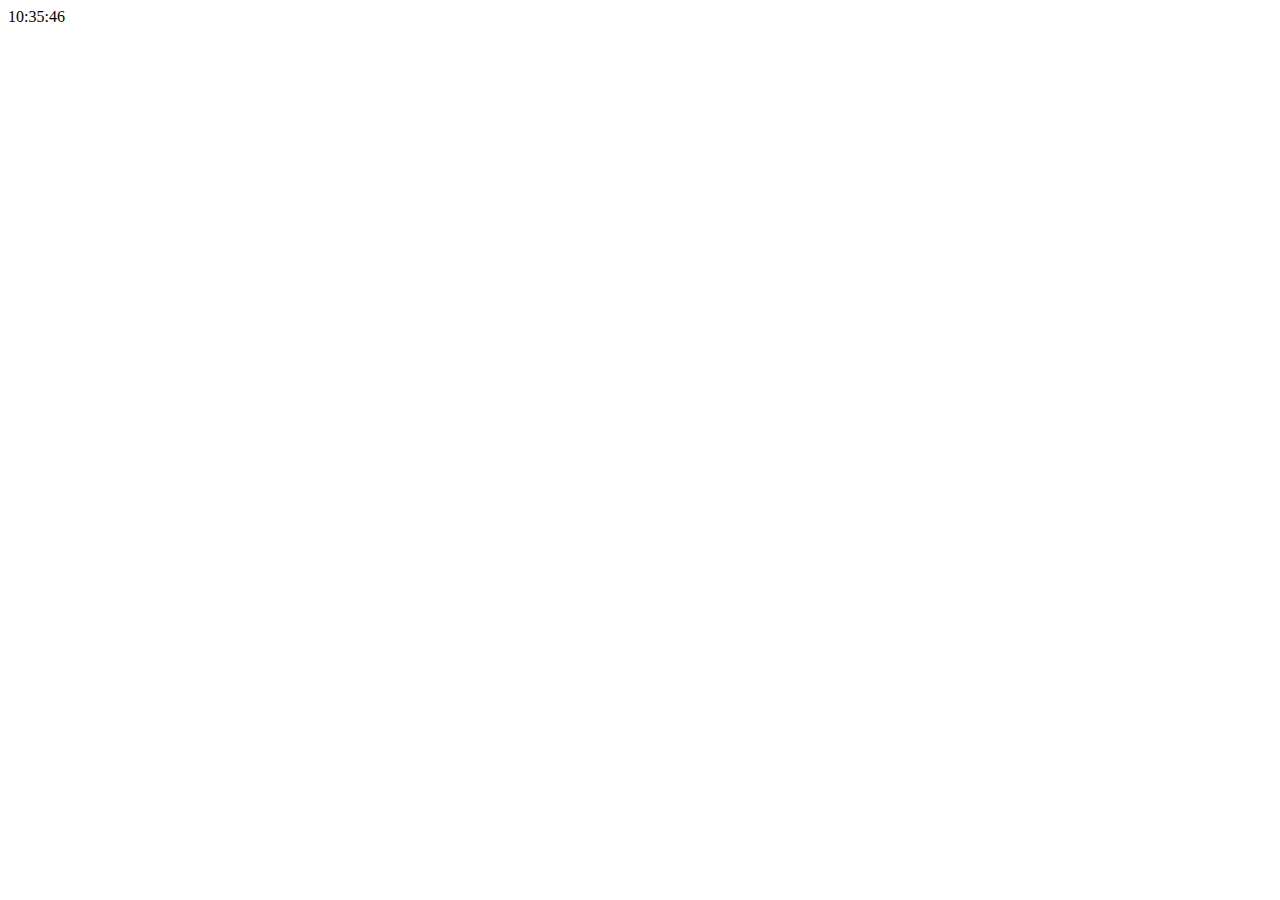
==== index.html @ 6041b548 "Add files via upload" ====
<!--Created by Danel the Programmer-->
<!DOCTYPE html>
<html>
    <head>
        <script type="text/javascript">
    function startTime()
   {
  var today=new Date();
  var h=today.getHours();
  var m=today.getMinutes();
  var s=today.getSeconds();

   m=checkTime(m);
   s=checkTime(s);
   document.getElementById('txt').innerHTML=h+":"+m+":"+s;
   t=setTimeout('startTime()',500);
 }

    function checkTime(i)
  {
    if (i<10)
  {
    i="0" + i;
  }
  return i;
 }
       </script>
  </head>
     <body onload="startTime()">
   <div id="txt"></div>
     </body>
</html>
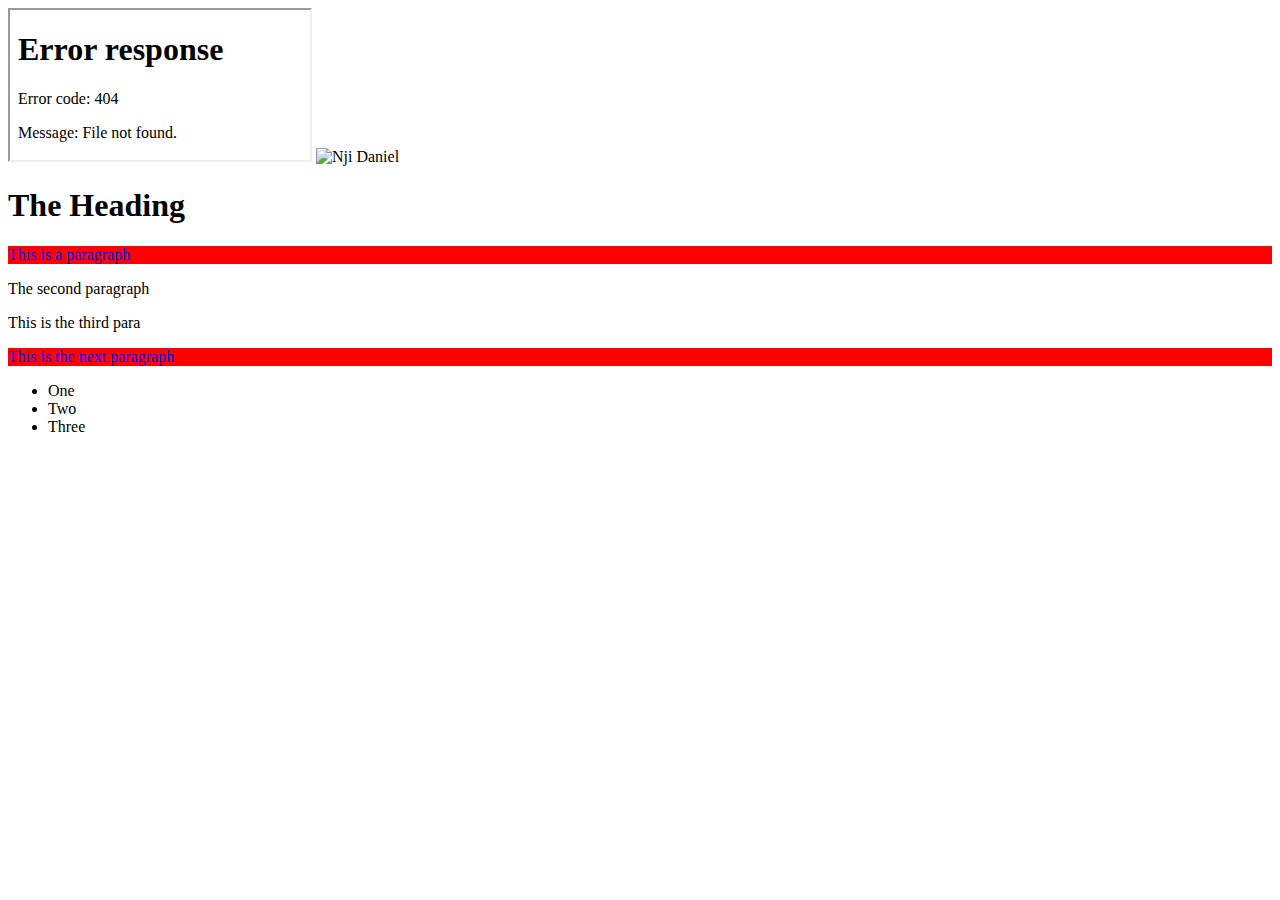
==== commit 8055d06a: "Add files via upload" ====
--- a/index.html
+++ b/index.html
@@ -1,32 +1,35 @@
-<!--Created by Danel the Programmer-->
-<!DOCTYPE html>
+<!doctype html>
 <html>
     <head>
-        <script type="text/javascript">
-    function startTime()
-   {
-  var today=new Date();
-  var h=today.getHours();
-  var m=today.getMinutes();
-  var s=today.getSeconds();
+        <title>Code Daily</title>
+        <link rel="stylesheet" href="sub-directory/HTML/CSS/style.css">
+    </head>
+<body>
+    <iframe src="www.bing.com">You can go here</iframe>
+    <img src="sub-directory/IMG/img 1.PNG" title="Nji Daniel" width="500px">
+    <h1 >The Heading</h1>
+    <p style="color: blue;background-color: red;">This is a paragraph</p>
+    <div style="clear:both;"></div><p id="second-para">The second paragraph</p>
+    <p class="basic-para">This is the third para</p>
+    <p style="color:blue;background-color:red">This is the next paragraph</p>
+    <ul class="first-class">
+        <li>One</li>
+        <li>Two</li>
+        <li>Three</li>
+    </ul>
+ <script>
+     data= "This is the variable data";
+     int1= 10;
+     int2=20;
 
-   m=checkTime(m);
-   s=checkTime(s);
-   document.getElementById('txt').innerHTML=h+":"+m+":"+s;
-   t=setTimeout('startTime()',500);
- }
 
-    function checkTime(i)
-  {
-    if (i<10)
-  {
-    i="0" + i;
-  }
-  return i;
- }
-       </script>
-  </head>
-     <body onload="startTime()">
-   <div id="txt"></div>
-     </body>
+     txt1="10";
+     txt2="20";
+     alert("logged Data");
+     alert(4+5);
+     alert("data");
+     alert(int1 + int2);
+     alert(txt1 + txt2);
+</script>   
+</body>    
 </html>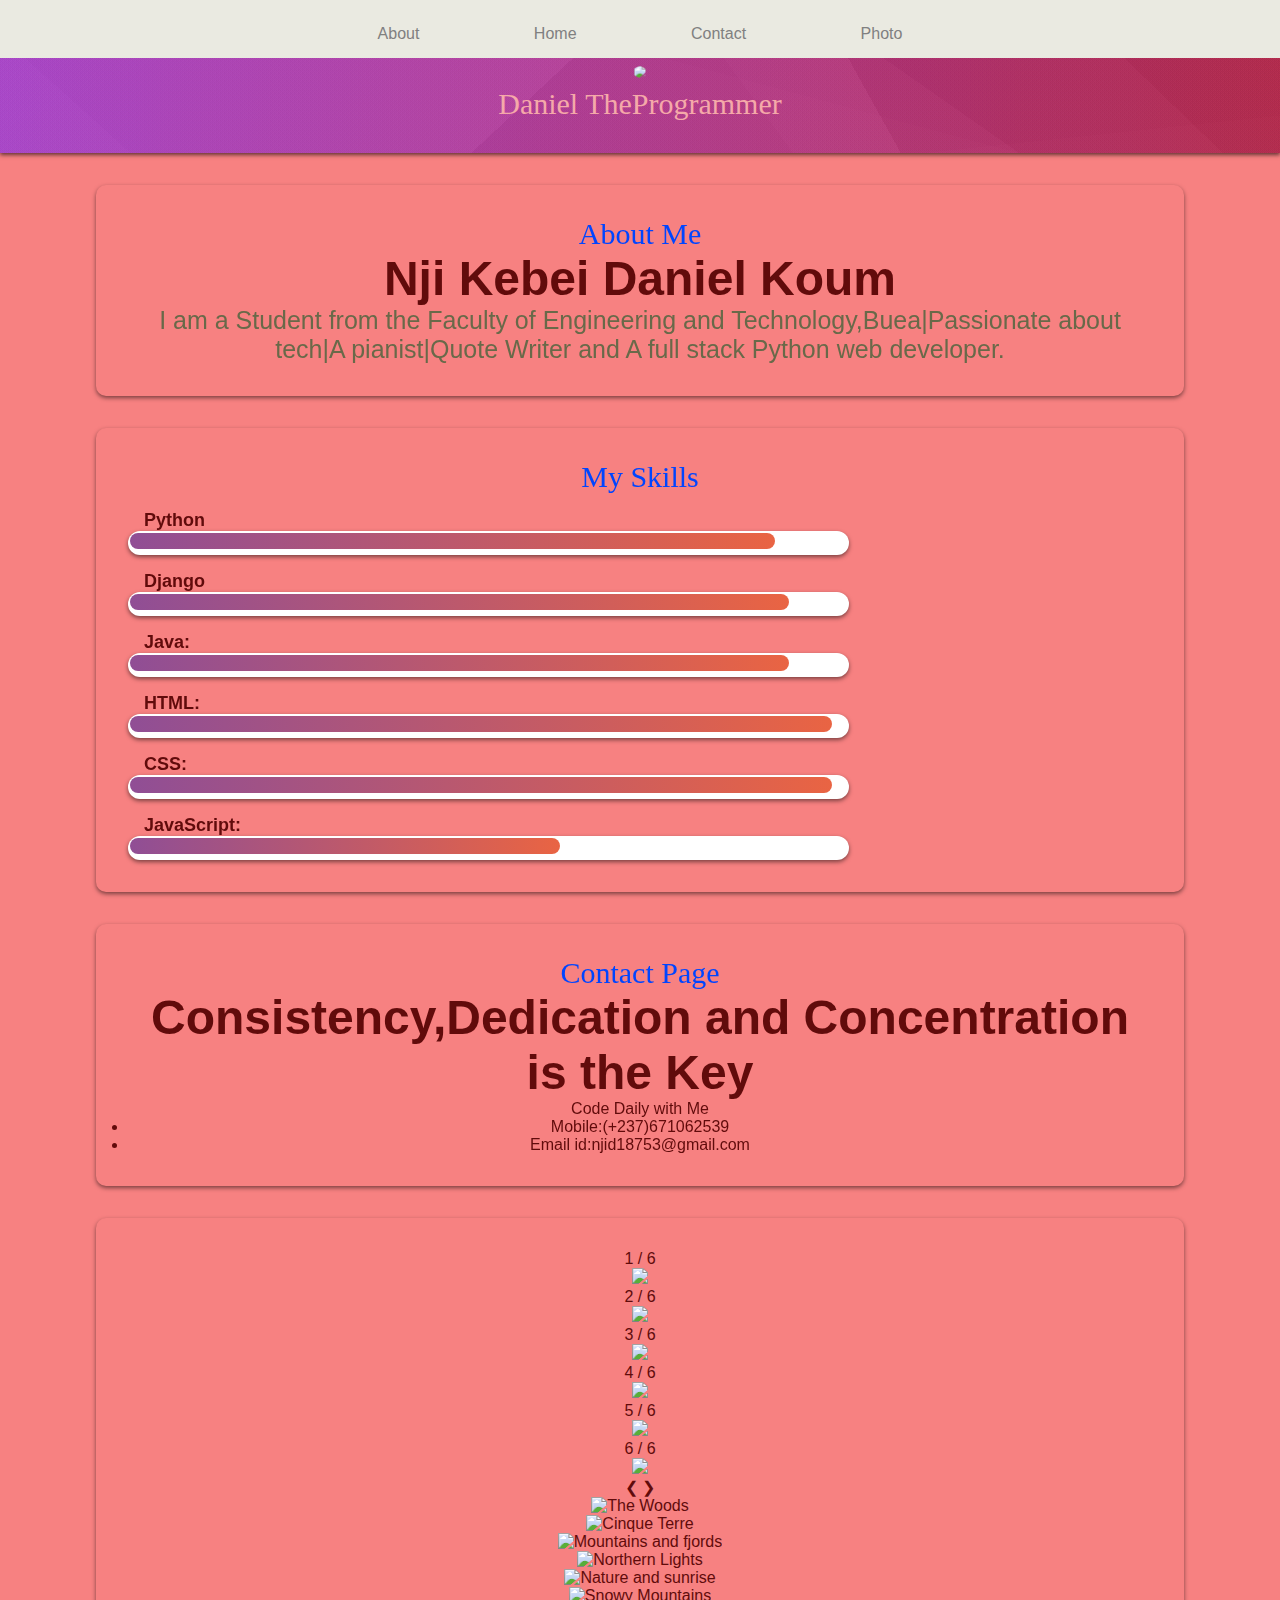
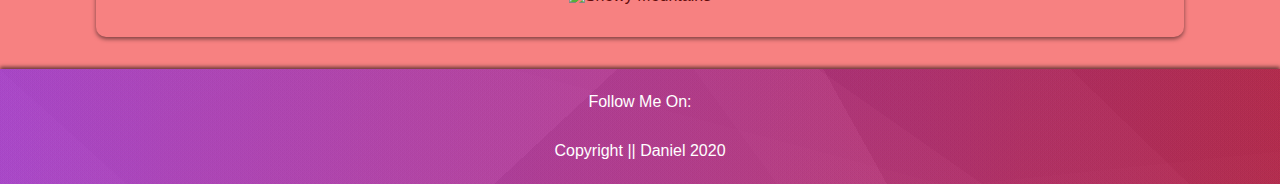
==== commit 75477692: "Add files via upload" ====
--- a/index.html
+++ b/index.html
@@ -1,35 +1,167 @@
-<!doctype html>
-<html>
+<!--Created By Daniel theProgrammer-->
+<!DOCTYPE html>
+<html lang="en">
     <head>
-        <title>Code Daily</title>
-        <link rel="stylesheet" href="sub-directory/HTML/CSS/style.css">
+        <meta charset="UTF-8">
+        <meta name="viewport" content="width=device-width, initial-scale=1.0">
+        <meta http-equiv="X-UA-Compatible" content="ie=edge">
+        <title>My Portfolio</title>
+  
+        <link rel="stylesheet" href="style.css">
+        <nav>
+            <ul id='navbar'>
+              <li><a href="#welcome-section">About</a></li>
+              <li><a href="#projects">Home</a></li>
+              <li><a href="#contact">Contact</a></li>
+              <li><a href="#gallery">Photo</a></li>
+            </ul>
+         </nav>
+        <script src="script.js"></script>
     </head>
-<body>
-    <iframe src="www.bing.com">You can go here</iframe>
-    <img src="sub-directory/IMG/img 1.PNG" title="Nji Daniel" width="500px">
-    <h1 >The Heading</h1>
-    <p style="color: blue;background-color: red;">This is a paragraph</p>
-    <div style="clear:both;"></div><p id="second-para">The second paragraph</p>
-    <p class="basic-para">This is the third para</p>
-    <p style="color:blue;background-color:red">This is the next paragraph</p>
-    <ul class="first-class">
-        <li>One</li>
-        <li>Two</li>
-        <li>Three</li>
-    </ul>
- <script>
-     data= "This is the variable data";
-     int1= 10;
-     int2=20;
+    <body>
 
+        <div class="top">
+            <img class="dp" src="img/img27.jpg"/>
+            <p>Daniel TheProgrammer</p>
+        </div>
 
-     txt1="10";
-     txt2="20";
-     alert("logged Data");
-     alert(4+5);
-     alert("data");
-     alert(int1 + int2);
-     alert(txt1 + txt2);
-</script>   
-</body>    
+        <div class="container">
+            <p class="title">About Me</p>
+            <div id="welcome-section" class="intro">
+
+                <h1>Nji Kebei Daniel Koum</h1>
+                <p>I am a Student from the Faculty of Engineering and Technology,Buea|Passionate about tech|A pianist|Quote Writer and A full stack Python web developer.
+                </p>
+              
+              
+              </div>
+
+            </div>
+
+        <div class="container">
+            
+            <p class="title">My Skills</p>
+            <p class="lang">Python</p>
+            <div class="progress">
+                <div class="fill" style="width: 90%;"></div>
+            </div>
+            <p class="lang">Django</p>
+            <div class="progress">
+                <div class="fill" style="width: 92%"></div>
+            </div> 
+
+            <p class="lang">Java:</p>
+            <div class="progress">
+                <div class="fill" style="width: 92%"></div>
+            </div> 
+            <p class="lang">HTML:</p>
+            <div class="progress">
+                <div class="fill" style="width: 98%"></div>
+            </div> 
+            <p class="lang">CSS:<p>
+            <div class="progress">
+                <div class="fill" style="width: 98%"></div>
+            </div> 
+            <p class="lang">JavaScript:</p>
+            <div class="progress">
+                <div class="fill" style="width: 60%"></div>
+            </div> 
+        </div>
+        <div class="container">
+            <p class="title">Contact Page</p>
+            <div id="contact" class="contact">
+                <div class="header">
+                  <h1>Consistency,Dedication and Concentration is the Key</h1>
+                  <p>Code Daily with Me</p>
+                </div>
+
+        <div data-aos="zoom-in" class="section">
+            <li>Mobile:(+237)671062539</li>
+            <li>Email id:njid18753@gmail.com</li>
+        </div>
+        </div>
+        </div>
+    <!--Just Added-->
+    <!-- Container for the image gallery -->
+<div class="container">
+
+    <!-- Full-width images with number text -->
+    <div class="mySlides">
+      <div class="numbertext">1 / 6</div>
+        <img src="img/img1.JPG" style="width:100%">
+    </div>
+  
+    <div class="mySlides">
+      <div class="numbertext">2 / 6</div>
+        <img src="img/img2.JPG" style="width:100%">
+    </div>
+  
+    <div class="mySlides">
+      <div class="numbertext">3 / 6</div>
+        <img src="img/img3.jpg" style="width:100%">
+    </div>
+  
+    <div class="mySlides">
+      <div class="numbertext">4 / 6</div>
+        <img src="img/img4.jpg" style="width:100%">
+    </div>
+  
+    <div class="mySlides">
+      <div class="numbertext">5 / 6</div>
+        <img src="img/img5.jpg" style="width:100%">
+    </div>
+  
+    <div class="mySlides">
+      <div class="numbertext">6 / 6</div>
+        <img src="img/img6.jpg" style="width:100%">
+    </div>
+  
+    <!-- Next and previous buttons -->
+    <a class="prev" onclick="plusSlides(-1)">&#10094;</a>
+    <a class="next" onclick="plusSlides(1)">&#10095;</a>
+  
+    <!-- Image text -->
+    <div class="caption-container">
+      <p id="caption"></p>
+    </div>
+  
+    <!-- Thumbnail images -->
+    <div class="row">
+      <div class="column">
+        <img class="demo cursor" src="img/img1.JPG" style="width:100%" onclick="currentSlide(1)" alt="The Woods">
+      </div>
+      <div class="column">
+        <img class="demo cursor" src="img/img2.JPG" style="width:100%" onclick="currentSlide(2)" alt="Cinque Terre">
+      </div>
+      <div class="column">
+        <img class="demo cursor" src="img/img3.jpg" style="width:100%" onclick="currentSlide(3)" alt="Mountains and fjords">
+      </div>
+      <div class="column">
+        <img class="demo cursor" src="img/img4.jpg" style="width:100%" onclick="currentSlide(4)" alt="Northern Lights">
+      </div>
+      <div class="column">
+        <img class="demo cursor" src="img/img5.jpg" style="width:100%" onclick="currentSlide(5)" alt="Nature and sunrise">
+      </div>
+      <div class="column">
+        <img class="demo cursor" src="img/img6.jpg" style="width:100%" onclick="currentSlide(6)" alt="Snowy Mountains">
+      </div>
+    </div>
+  </div>
+
+        <!--end-->
+
+        
+        <div class="bottom">
+            <div>
+                <p>Follow Me On:</p>
+                <div class="social">
+                    <i class="icn fab fa-facebook-square"></i>
+                    <i class="icn fab fa-twitter-square"></i>
+                    <i class="icn fab fa-instagram"></i>
+                    <i class="icn fab fa-linkedin"></i>
+                </div>
+                <p >Copyright || Daniel 2020</p>
+            </div>
+        </div>
+    </body>
 </html>--- a/style.css
+++ b/style.css
@@ -0,0 +1,170 @@
+*{
+    margin: 0;
+    padding: 0;
+}
+
+body{
+    font-family: 'Nunito', sans-serif;
+    background: #f78181;    
+}
+
+.top{
+    background: linear-gradient(336deg, rgba(121, 121, 121, 0.06) 0%, rgba(121, 121, 121, 0.06) 82%,rgba(125, 125, 125, 0.06) 82%, rgba(125, 125, 125, 0.06) 100%),linear-gradient(54deg, rgba(15, 15, 15, 0.01) 0%, rgba(15, 15, 15, 0.01) 57%,rgba(204, 204, 204, 0.01) 57%, rgba(204, 204, 204, 0.01) 100%),linear-gradient(174deg, rgba(151, 151, 151, 0.02) 0%, rgba(151, 151, 151, 0.02) 87%,rgba(226, 226, 226, 0.02) 87%, rgba(226, 226, 226, 0.02) 100%),linear-gradient(224deg, rgba(4, 4, 4, 0.02) 0%, rgba(4, 4, 4, 0.02) 15%,rgba(232, 232, 232, 0.02) 15%, rgba(232, 232, 232, 0.02) 100%),linear-gradient(215deg, rgba(5, 5, 5, 0.05) 0%, rgba(5, 5, 5, 0.05) 32%,rgba(97, 97, 97, 0.05) 32%, rgba(97, 97, 97, 0.05) 100%),linear-gradient(317deg, rgba(22, 22, 22, 0.06) 0%, rgba(22, 22, 22, 0.06) 56%,rgba(170, 170, 170, 0.06) 56%, rgba(170, 170, 170, 0.06) 100%),linear-gradient(15deg, rgba(172, 172, 172, 0.1) 0%, rgba(172, 172, 172, 0.1) 55%,rgba(157, 157, 157, 0.1) 55%, rgba(157, 157, 157, 0.1) 100%),linear-gradient(241deg, rgba(54, 54, 54, 0.06) 0%, rgba(54, 54, 54, 0.06) 34%,rgba(232, 232, 232, 0.06) 34%, rgba(232, 232, 232, 0.06) 100%),linear-gradient(222deg, rgba(129, 129, 129, 0.08) 0%, rgba(129, 129, 129, 0.08) 91%,rgba(169, 169, 169, 0.08) 91%, rgba(169, 169, 169, 0.08) 100%),linear-gradient(90deg, rgb(175, 20, 224),rgb(228, 14, 67));
+/*    height: 16rem;*/
+    padding: 2rem;
+    text-align: center;
+    font-family: 'Satisfy', cursive;
+    font-size: 30px;
+    color:#f5a9a9;
+    box-shadow: 0 2px 4px rgba(0, 0, 0, 0.6);
+}
+
+.dp{
+    clip-path: polygon(50% 0%, 95% 25%, 95% 75%, 50% 100%, 5% 75%, 5% 25%);
+    -webkit-clip-path: polygon(50% 0%, 95% 25%, 95% 75%, 50% 100%, 5% 75%, 5% 25%);
+    height: 160px;
+    margin-top: 2rem;
+    -webkit-transform: scale(0.8);
+    animation: beat 1.3s infinite ease-in-out;
+}
+.intro{
+    text-align:center;
+  }
+  .intro p{
+    color: #696949;
+    font-size:25px;
+  }
+  h1{
+    font-size:3rem;
+  }
+  nav ul {
+    text-align: center;
+    position: fixed;
+    width: 100%;
+    background-color: #eaeae1;
+  }
+  
+  nav ul li {
+    display: inline-block;
+    margin: 55px;
+    margin-bottom: 15px;
+    margin-top: 25px;
+  }
+  
+  nav ul li a {
+    color: grey;
+    font: 1.3rem;
+    text-decoration: none;
+  }
+  
+  nav ul li a:hover {
+    color: #010101;
+  }
+  
+
+.container{
+    background-image:url("img/img1.JPG");
+    position: relative;
+    text-align: center;
+    width: 80%;
+    margin: auto;
+    margin-top: 2rem;
+    padding: 2rem;
+    box-shadow: 0 2px 4px rgba(0, 0, 0, 0.5);
+    border-radius: 10px;
+    color: #610b0b;
+
+}
+
+.myArt{
+    position: relative;
+    display: none;
+    width: 80%;
+    left:10%;
+    border-radius: 10px;
+}
+
+.title{
+    font-family: 'Satisfy', cursive;
+    font-size: 30px;
+    color: #0045ff;
+}
+
+.progress{
+    height: 20px;
+    width: 70%;
+    padding: 2px;
+    border-radius: 15px;
+    background:#fff;
+    box-shadow: 0 2px 4px rgba(0, 0, 0, 0.5);
+
+}
+
+.lang{
+    text-align: left;
+    font-size: 18px;
+    margin-left: 1rem;
+    margin-top: 1rem;
+    font-weight: bold;
+
+}
+
+.fill{
+    height: 16px;
+    border-radius: 15px;
+    background: #e96443;  
+    background: -webkit-linear-gradient(to right, #904e95, #e96443);  
+    background: linear-gradient(to right, #904e95, #e96443);
+
+}
+
+.project{
+    color: #fff;
+    margin-top: 1rem;
+    padding: 10px;
+    border-radius: 10px;
+
+    background: #e96443;  
+    background: -webkit-linear-gradient(to right, #904e95, #e96443); 
+    background: linear-gradient(to right, #904e95, #e96443); 
+    box-shadow: 0 2px 4px rgba(256, 265, 256, 0.3);
+    border: 1px solid;
+
+}
+
+.project:hover{
+    background: #8000ff;
+}
+
+.bottom{
+    margin-top: 2rem;
+    background: linear-gradient(336deg, rgba(121, 121, 121, 0.06) 0%, rgba(121, 121, 121, 0.06) 82%,rgba(125, 125, 125, 0.06) 82%, rgba(125, 125, 125, 0.06) 100%),linear-gradient(54deg, rgba(15, 15, 15, 0.01) 0%, rgba(15, 15, 15, 0.01) 57%,rgba(204, 204, 204, 0.01) 57%, rgba(204, 204, 204, 0.01) 100%),linear-gradient(174deg, rgba(151, 151, 151, 0.02) 0%, rgba(151, 151, 151, 0.02) 87%,rgba(226, 226, 226, 0.02) 87%, rgba(226, 226, 226, 0.02) 100%),linear-gradient(224deg, rgba(4, 4, 4, 0.02) 0%, rgba(4, 4, 4, 0.02) 15%,rgba(232, 232, 232, 0.02) 15%, rgba(232, 232, 232, 0.02) 100%),linear-gradient(215deg, rgba(5, 5, 5, 0.05) 0%, rgba(5, 5, 5, 0.05) 32%,rgba(97, 97, 97, 0.05) 32%, rgba(97, 97, 97, 0.05) 100%),linear-gradient(317deg, rgba(22, 22, 22, 0.06) 0%, rgba(22, 22, 22, 0.06) 56%,rgba(170, 170, 170, 0.06) 56%, rgba(170, 170, 170, 0.06) 100%),linear-gradient(15deg, rgba(172, 172, 172, 0.1) 0%, rgba(172, 172, 172, 0.1) 55%,rgba(157, 157, 157, 0.1) 55%, rgba(157, 157, 157, 0.1) 100%),linear-gradient(241deg, rgba(54, 54, 54, 0.06) 0%, rgba(54, 54, 54, 0.06) 34%,rgba(232, 232, 232, 0.06) 34%, rgba(232, 232, 232, 0.06) 100%),linear-gradient(222deg, rgba(129, 129, 129, 0.08) 0%, rgba(129, 129, 129, 0.08) 91%,rgba(169, 169, 169, 0.08) 91%, rgba(169, 169, 169, 0.08) 100%),linear-gradient(90deg, rgb(175, 20, 224),rgb(228, 14, 67));
+    color: #fff;
+    display: flex;
+    justify-content: center;
+    align-items: center;
+    text-align: center;
+    box-shadow: 0 -2px 4px rgba(0, 0, 0, 0.6);
+    padding: 1.5rem;
+}
+
+.social{
+    font-size: 26px;
+}
+.icn{
+    margin-right: 5px;
+}
+
+.icn:hover{
+    color: #000;
+    transform: scale(1.5);
+    transition: 0.6s transform;
+}
+
+@-webkit-keyframes beat {
+    0% {-webkit-transform: scale(0.8);}
+
+    50%{
+        -webkit-transform: scale(1);
+    }
+}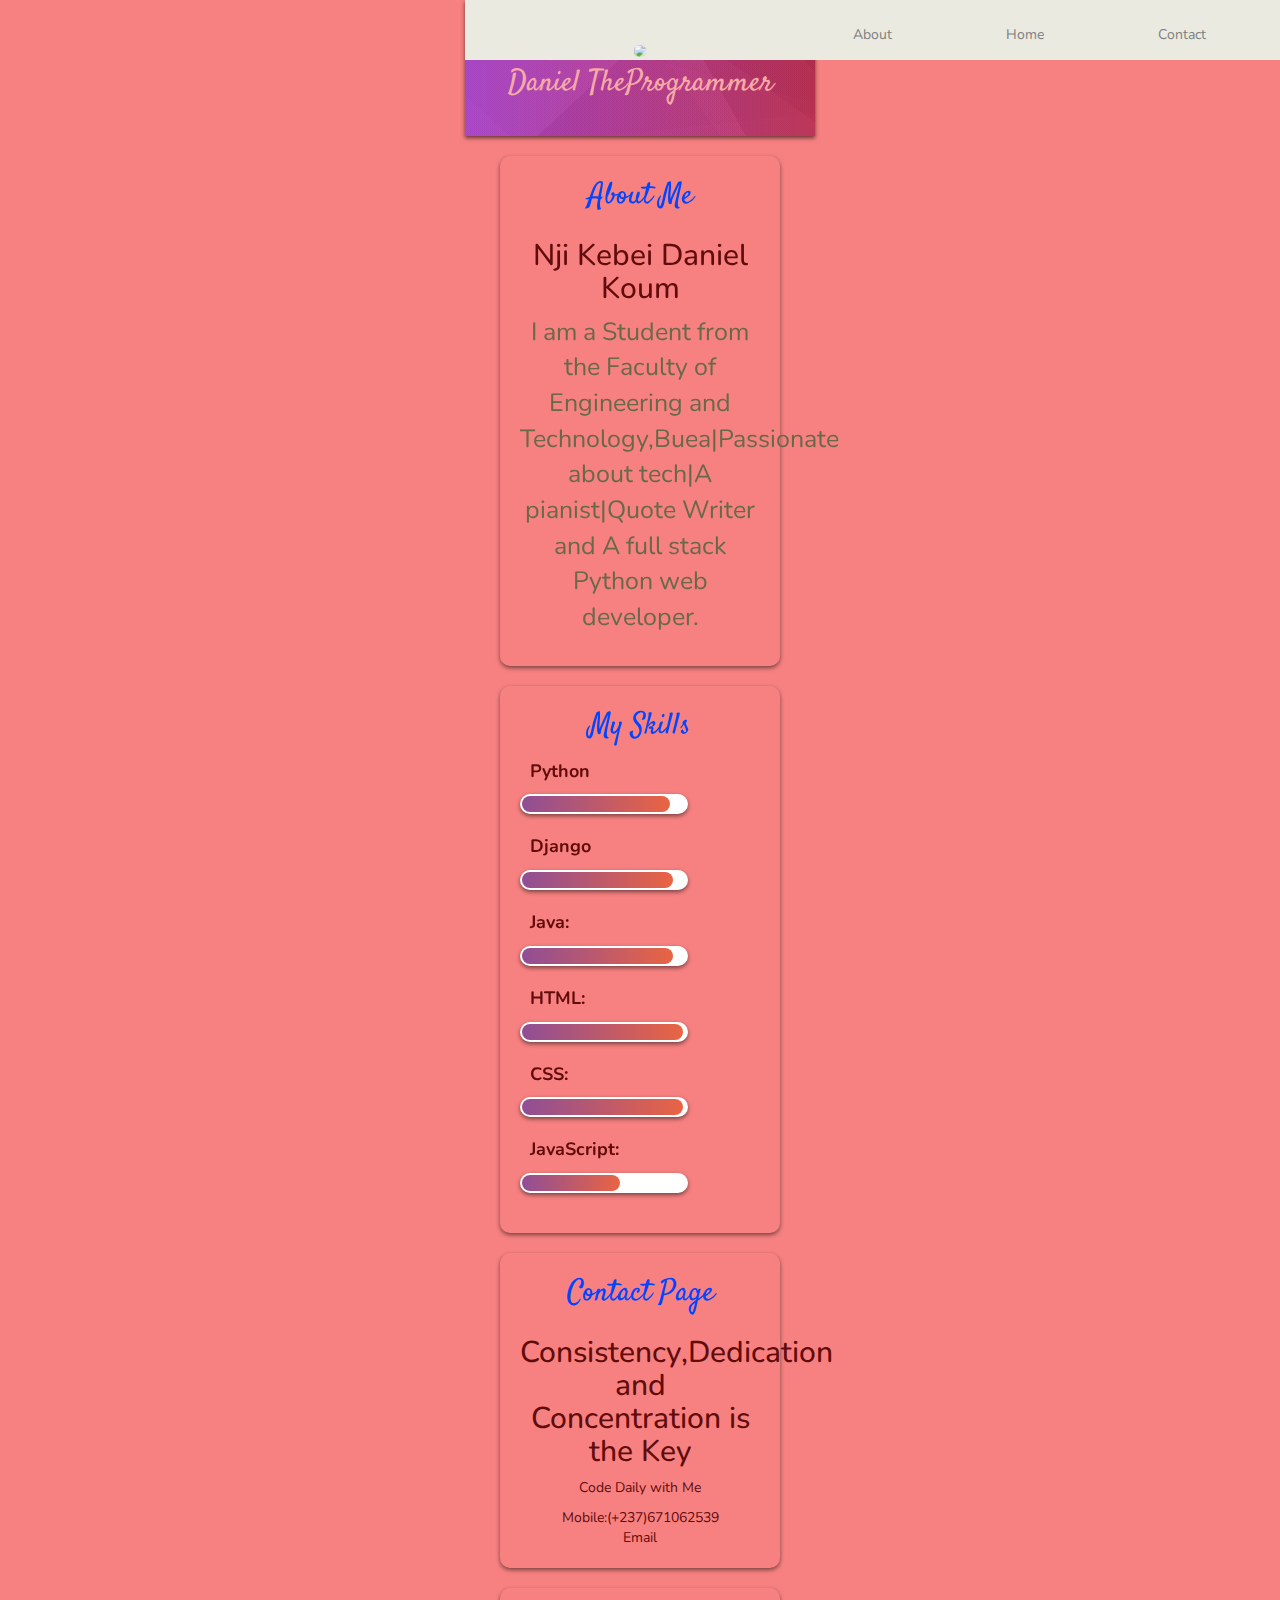
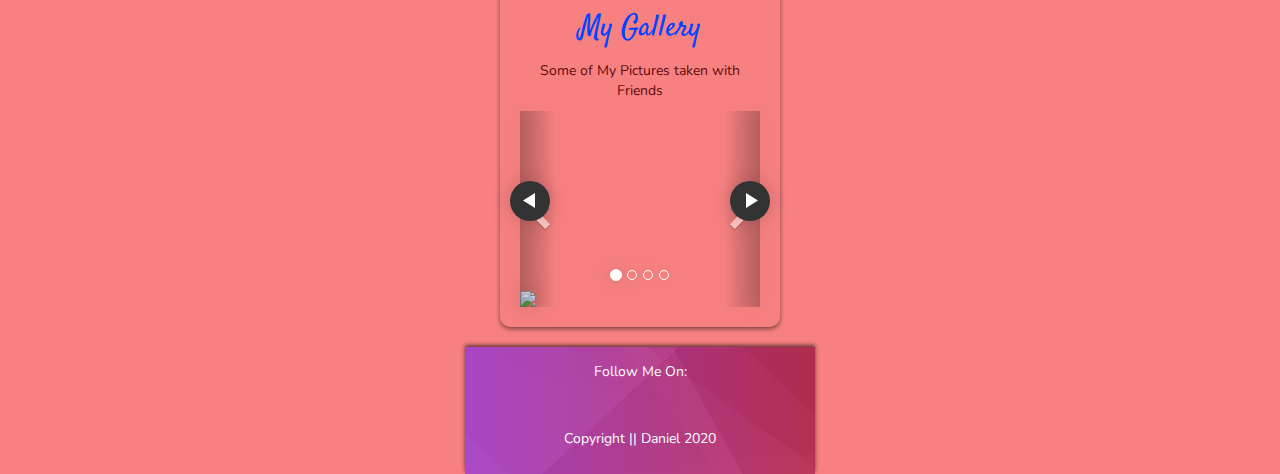
==== commit bcf08b22: "Add files via upload" ====
--- a/index.html
+++ b/index.html
@@ -6,7 +6,12 @@
         <meta name="viewport" content="width=device-width, initial-scale=1.0">
         <meta http-equiv="X-UA-Compatible" content="ie=edge">
         <title>My Portfolio</title>
-  
+        <link rel="stylesheet" href="https://maxcdn.bootstrapcdn.com/bootstrap/3.4.1/css/bootstrap.min.css">
+        <script src="https://ajax.googleapis.com/ajax/libs/jquery/3.4.1/jquery.min.js"></script>
+        <script src="https://maxcdn.bootstrapcdn.com/bootstrap/3.4.1/js/bootstrap.min.js"></script>
+        <link href="https://fonts.googleapis.com/css?family=Nunito|Patua+One|Satisfy&display=swap" rel="stylesheet"> 
+        <script src="https://cdnjs.cloudflare.com/ajax/libs/font-awesome/5.12.0/js/all.min.js"></script>
+
         <link rel="stylesheet" href="style.css">
         <nav>
             <ul id='navbar'>
@@ -77,78 +82,137 @@
 
         <div data-aos="zoom-in" class="section">
             <li>Mobile:(+237)671062539</li>
-            <li>Email id:njid18753@gmail.com</li>
-        </div>
-        </div>
-        </div>
-    <!--Just Added-->
-    <!-- Container for the image gallery -->
-<div class="container">
-
-    <!-- Full-width images with number text -->
-    <div class="mySlides">
-      <div class="numbertext">1 / 6</div>
-        <img src="img/img1.JPG" style="width:100%">
-    </div>
-  
-    <div class="mySlides">
-      <div class="numbertext">2 / 6</div>
-        <img src="img/img2.JPG" style="width:100%">
-    </div>
-  
-    <div class="mySlides">
-      <div class="numbertext">3 / 6</div>
-        <img src="img/img3.jpg" style="width:100%">
-    </div>
-  
-    <div class="mySlides">
-      <div class="numbertext">4 / 6</div>
-        <img src="img/img4.jpg" style="width:100%">
-    </div>
-  
-    <div class="mySlides">
-      <div class="numbertext">5 / 6</div>
-        <img src="img/img5.jpg" style="width:100%">
-    </div>
-  
-    <div class="mySlides">
-      <div class="numbertext">6 / 6</div>
-        <img src="img/img6.jpg" style="width:100%">
-    </div>
-  
-    <!-- Next and previous buttons -->
-    <a class="prev" onclick="plusSlides(-1)">&#10094;</a>
-    <a class="next" onclick="plusSlides(1)">&#10095;</a>
-  
-    <!-- Image text -->
-    <div class="caption-container">
-      <p id="caption"></p>
-    </div>
-  
-    <!-- Thumbnail images -->
-    <div class="row">
-      <div class="column">
-        <img class="demo cursor" src="img/img1.JPG" style="width:100%" onclick="currentSlide(1)" alt="The Woods">
-      </div>
-      <div class="column">
-        <img class="demo cursor" src="img/img2.JPG" style="width:100%" onclick="currentSlide(2)" alt="Cinque Terre">
-      </div>
-      <div class="column">
-        <img class="demo cursor" src="img/img3.jpg" style="width:100%" onclick="currentSlide(3)" alt="Mountains and fjords">
-      </div>
-      <div class="column">
-        <img class="demo cursor" src="img/img4.jpg" style="width:100%" onclick="currentSlide(4)" alt="Northern Lights">
-      </div>
-      <div class="column">
-        <img class="demo cursor" src="img/img5.jpg" style="width:100%" onclick="currentSlide(5)" alt="Nature and sunrise">
-      </div>
-      <div class="column">
-        <img class="demo cursor" src="img/img6.jpg" style="width:100%" onclick="currentSlide(6)" alt="Snowy Mountains">
-      </div>
-    </div>
-  </div>
-
-        <!--end-->
+            <li>Email </li>
+        </div>
+        </div>
+        </div>
+        <div class="container">
+            <p class="title">My Gallery</p>
+            <div id="gallery" class="gallery">
+                <div class="header"></div>
+            </div>
+            <p> Some of My Pictures taken with Friends</p>
+
+            <div data-aos="zoom-in-down" id="myCarousel" class="carousel slide" data-ride="carousel" data-interval="2000">
+                <ol class="carousel-indicators">
+                    <li data-target="#myCarousel" data-slide-to="0" class="active"></li>
+                    <li data-target="#myCarousel" data-slide-to="1"></li>
+                    <li data-target="#myCarousel" data-slide-to="2"></li>
+                    <li data-target="#myCarousel" data-slide-to="3"></li>
+                </ol>
+
+                <div class="carousel-inner">
+                    <div class="item active">
+                        <img src="img/img1.JPG" style="max-height:350px; margin: auto;">
+                    </div>
+
+                    <div class="item">
+                        <img src="img/img2.JPG" style="max-height:350px; margin: auto;">
+                    </div>
+
+                    <div class="item">
+                        <img src="img/img3.jpg" style="max-height:350px; margin: auto;">
+                    </div>
+
+                    <div class="item">
+                        <img src="img/img4.jpg" style="max-height:350px; margin: auto;">
+                    </div>
+                    <div class="item">
+                        <img src="img/img4.jpg" style="max-height:350px; margin: auto;">
+                    </div>
+                    <div class="item">
+                        <img src="img/img5.jpg" style="max-height:350px; margin: auto;">
+                    </div>
+                    <div class="item">
+                        <img src="img/img6.jpg" style="max-height:350px; margin: auto;">
+                    </div>
+                    <div class="item">
+                        <img src="img/img7.jpg" style="max-height:350px; margin: auto;">
+                    </div>
+                    <div class="item">
+                        <img src="img/img8.jpg" style="max-height:350px; margin: auto;">
+                    </div>
+                    <div class="item">
+                        <img src="img/img9.jpg" style="max-height:350px; margin: auto;">
+                    </div>
+                    <div class="item">
+                        <img src="img/img10.jpg" style="max-height:350px; margin: auto;">
+                    </div>
+                    <div class="item">
+                        <img src="img/img11.jpg" style="max-height:350px; margin: auto;">
+                    </div>
+                    <div class="item">
+                        <img src="img/img12.jpg" style="max-height:350px; margin: auto;">
+                    </div>
+                    <div class="item">
+                        <img src="img/img13.jpg" style="max-height:350px; margin: auto;">
+                    </div>
+                    <div class="item">
+                        <img src="img/img14.jpg" style="max-height:350px; margin: auto;">
+                    </div>
+                    <div class="item">
+                        <img src="img/img15.jpg" style="max-height:350px; margin: auto;">
+                    </div>
+                    <div class="item">
+                        <img src="img/img16.jpg" style="max-height:350px; margin: auto;">
+                    </div>
+                    <div class="item">
+                        <img src="img/img17.jpg" style="max-height:350px; margin: auto;">
+                    </div>
+                    <div class="item">
+                        <img src="img/img18.jpg" style="max-height:350px; margin: auto;">
+                    </div>
+                    <div class="item">
+                        <img src="img/img19.jpg" style="max-height:350px; margin: auto;">
+                    </div>
+                    <div class="item">
+                        <img src="img/img20.jpg" style="max-height:350px; margin: auto;">
+                    </div>
+                    <div class="item">
+                        <img src="img/img21.jpg" style="max-height:350px; margin: auto;">
+                    </div>
+                    <div class="item">
+                        <img src="img/img22.jpg" style="max-height:350px; margin: auto;">
+                    </div>
+                    <div class="item">
+                        <img src="img/img23.jpg" style="max-height:350px; margin: auto;">
+                    </div>
+                    <div class="item">
+                        <img src="img/img24.jpg" style="max-height:350px; margin: auto;">
+                    </div>
+                    <div class="item">
+                        <img src="img/img25.jpg" style="max-height:350px; margin: auto;">
+                    </div>
+                    <div class="item">
+                        <img src="img/img26.jpg" style="max-height:350px; margin: auto;">
+                    </div>
+                    <div class="item">
+                        <img src="img/img27.jpg" style="max-height:350px; margin: auto;">
+                    </div>
+                    <div class="item">
+                        <img src="img/img28.jpg" style="max-height:350px; margin: auto;">
+                    </div>
+                    <div class="item">
+                        <img src="img/img29.jpg" style="max-height:350px; margin: auto;">
+                    </div>
+                </div>
+
+                <a class="left carousel-control" href="#myCarousel" data-slide="prev">
+                    <span class="glyphicon glyphicon-chevron-left"></span>
+                    <span class="sr-only">Previous</span>
+                </a>
+                <a class="right carousel-control" href="#myCarousel" data-slide="next">
+                    <span class="glyphicon glyphicon-chevron-right"></span>
+                    <span class="sr-only">Next</span>
+                </a>
+            </div>
+
+
+        </div>
+
+
+    
+
 
         
         <div class="bottom">
--- a/style.css
+++ b/style.css
@@ -1,3 +1,231 @@
+@keyframes tonext {
+    75% {
+      left: 0;
+    }
+    95% {
+      left: 100%;
+    }
+    98% {
+      left: 100%;
+    }
+    99% {
+      left: 0;
+    }
+  }
+  
+  @keyframes tostart {
+    75% {
+      left: 0;
+    }
+    95% {
+      left: -300%;
+    }
+    98% {
+      left: -300%;
+    }
+    99% {
+      left: 0;
+    }
+  }
+  
+  @keyframes snap {
+    96% {
+      scroll-snap-align: center;
+    }
+    97% {
+      scroll-snap-align: none;
+    }
+    99% {
+      scroll-snap-align: none;
+    }
+    100% {
+      scroll-snap-align: center;
+    }
+  }
+  
+  body {
+    max-width: 37.5rem;
+    margin: 0 auto;
+    padding: 0 1.25rem;
+    font-family: 'Lato', sans-serif;
+  }
+  
+  * {
+    box-sizing: border-box;
+    scrollbar-color: transparent transparent; /* thumb and track color */
+    scrollbar-width: 0px;
+  }
+  
+  *::-webkit-scrollbar {
+    width: 0;
+  }
+  
+  *::-webkit-scrollbar-track {
+    background: transparent;
+  }
+  
+  *::-webkit-scrollbar-thumb {
+    background: transparent;
+    border: none;
+  }
+  
+  * {
+    -ms-overflow-style: none;
+  }
+  
+  ol, li {
+    list-style: none;
+    margin: 0;
+    padding: 0;
+  }
+  
+  .carousel {
+    position: relative;
+    padding-top: 75%;
+    filter: drop-shadow(0 0 10px #0003);
+    perspective: 100px;
+  }
+  
+  .carousel__viewport {
+    position: absolute;
+    top: 0;
+    right: 0;
+    bottom: 0;
+    left: 0;
+    display: flex;
+    overflow-x: scroll;
+    counter-reset: item;
+    scroll-behavior: smooth;
+    scroll-snap-type: x mandatory;
+  }
+  
+  .carousel__slide {
+    position: relative;
+    flex: 0 0 100%;
+    width: 100%;
+    background-color: #f99;
+    counter-increment: item;
+  }
+  
+  .carousel__slide:nth-child(even) {
+    background-color: #99f;
+  }
+  
+  .carousel__slide:before {
+    content: counter(item);
+    position: absolute;
+    top: 50%;
+    left: 50%;
+    transform: translate3d(-50%,-40%,70px);
+    color: #fff;
+    font-size: 2em;
+  }
+  
+  .carousel__snapper {
+    position: absolute;
+    top: 0;
+    left: 0;
+    width: 100%;
+    height: 100%;
+    scroll-snap-align: center;
+  }
+  
+  @media (hover: hover) {
+    .carousel__snapper {
+      animation-name: tonext, snap;
+      animation-timing-function: ease;
+      animation-duration: 4s;
+      animation-iteration-count: infinite;
+    }
+  
+    .carousel__slide:last-child .carousel__snapper {
+      animation-name: tostart, snap;
+    }
+  }
+  
+  @media (prefers-reduced-motion: reduce) {
+    .carousel__snapper {
+      animation-name: none;
+    }
+  }
+  
+  .carousel:hover .carousel__snapper,
+  .carousel:focus-within .carousel__snapper {
+    animation-name: none;
+  }
+  
+  .carousel__navigation {
+    position: absolute;
+    right: 0;
+    bottom: 0;
+    left: 0;
+    text-align: center;
+  }
+  
+  .carousel__navigation-list,
+  .carousel__navigation-item {
+    display: inline-block;
+  }
+  
+  .carousel__navigation-button {
+    display: inline-block;
+    width: 1.5rem;
+    height: 1.5rem;
+    background-color: #333;
+    background-clip: content-box;
+    border: 0.25rem solid transparent;
+    border-radius: 50%;
+    font-size: 0;
+    transition: transform 0.1s;
+  }
+  
+  .carousel::before,
+  .carousel::after,
+  .carousel__prev,
+  .carousel__next {
+    position: absolute;
+    top: 0;
+    margin-top: 37.5%;
+    width: 4rem;
+    height: 4rem;
+    transform: translateY(-50%);
+    border-radius: 50%;
+    font-size: 0;
+    outline: 0;
+  }
+  
+  .carousel::before,
+  .carousel__prev {
+    left: -1rem;
+  }
+  
+  .carousel::after,
+  .carousel__next {
+    right: -1rem;
+  }
+  
+  .carousel::before,
+  .carousel::after {
+    content: '';
+    z-index: 1;
+    background-color: #333;
+    background-size: 1.5rem 1.5rem;
+    background-repeat: no-repeat;
+    background-position: center center;
+    color: #fff;
+    font-size: 2.5rem;
+    line-height: 4rem;
+    text-align: center;
+    pointer-events: none;
+  }
+  
+  .carousel::before {
+    background-image: url("data:image/svg+xml,%3Csvg viewBox='0 0 100 100' xmlns='http://www.w3.org/2000/svg'%3E%3Cpolygon points='0,50 80,100 80,0' fill='%23fff'/%3E%3C/svg%3E");
+  }
+  
+  .carousel::after {
+    background-image: url("data:image/svg+xml,%3Csvg viewBox='0 0 100 100' xmlns='http://www.w3.org/2000/svg'%3E%3Cpolygon points='100,50 20,100 20,0' fill='%23fff'/%3E%3C/svg%3E");
+  }
 *{
     margin: 0;
     padding: 0;
